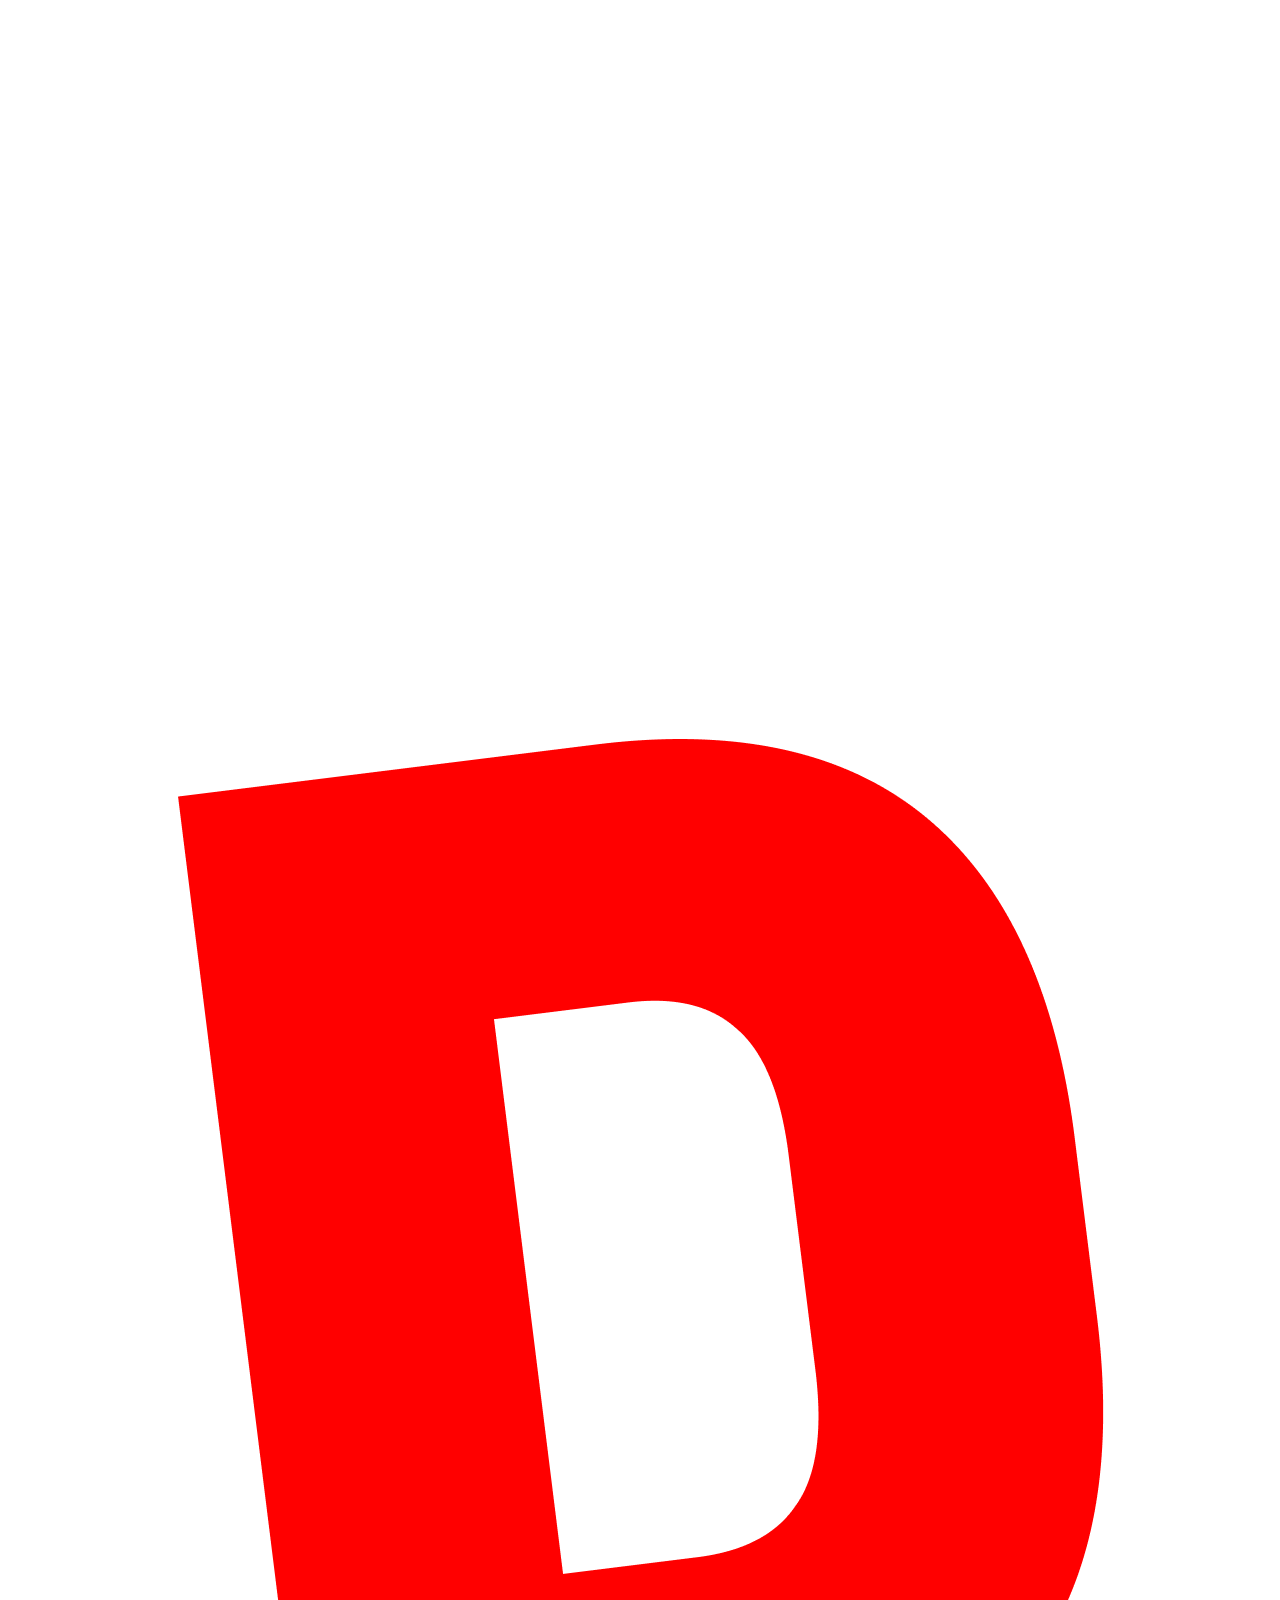
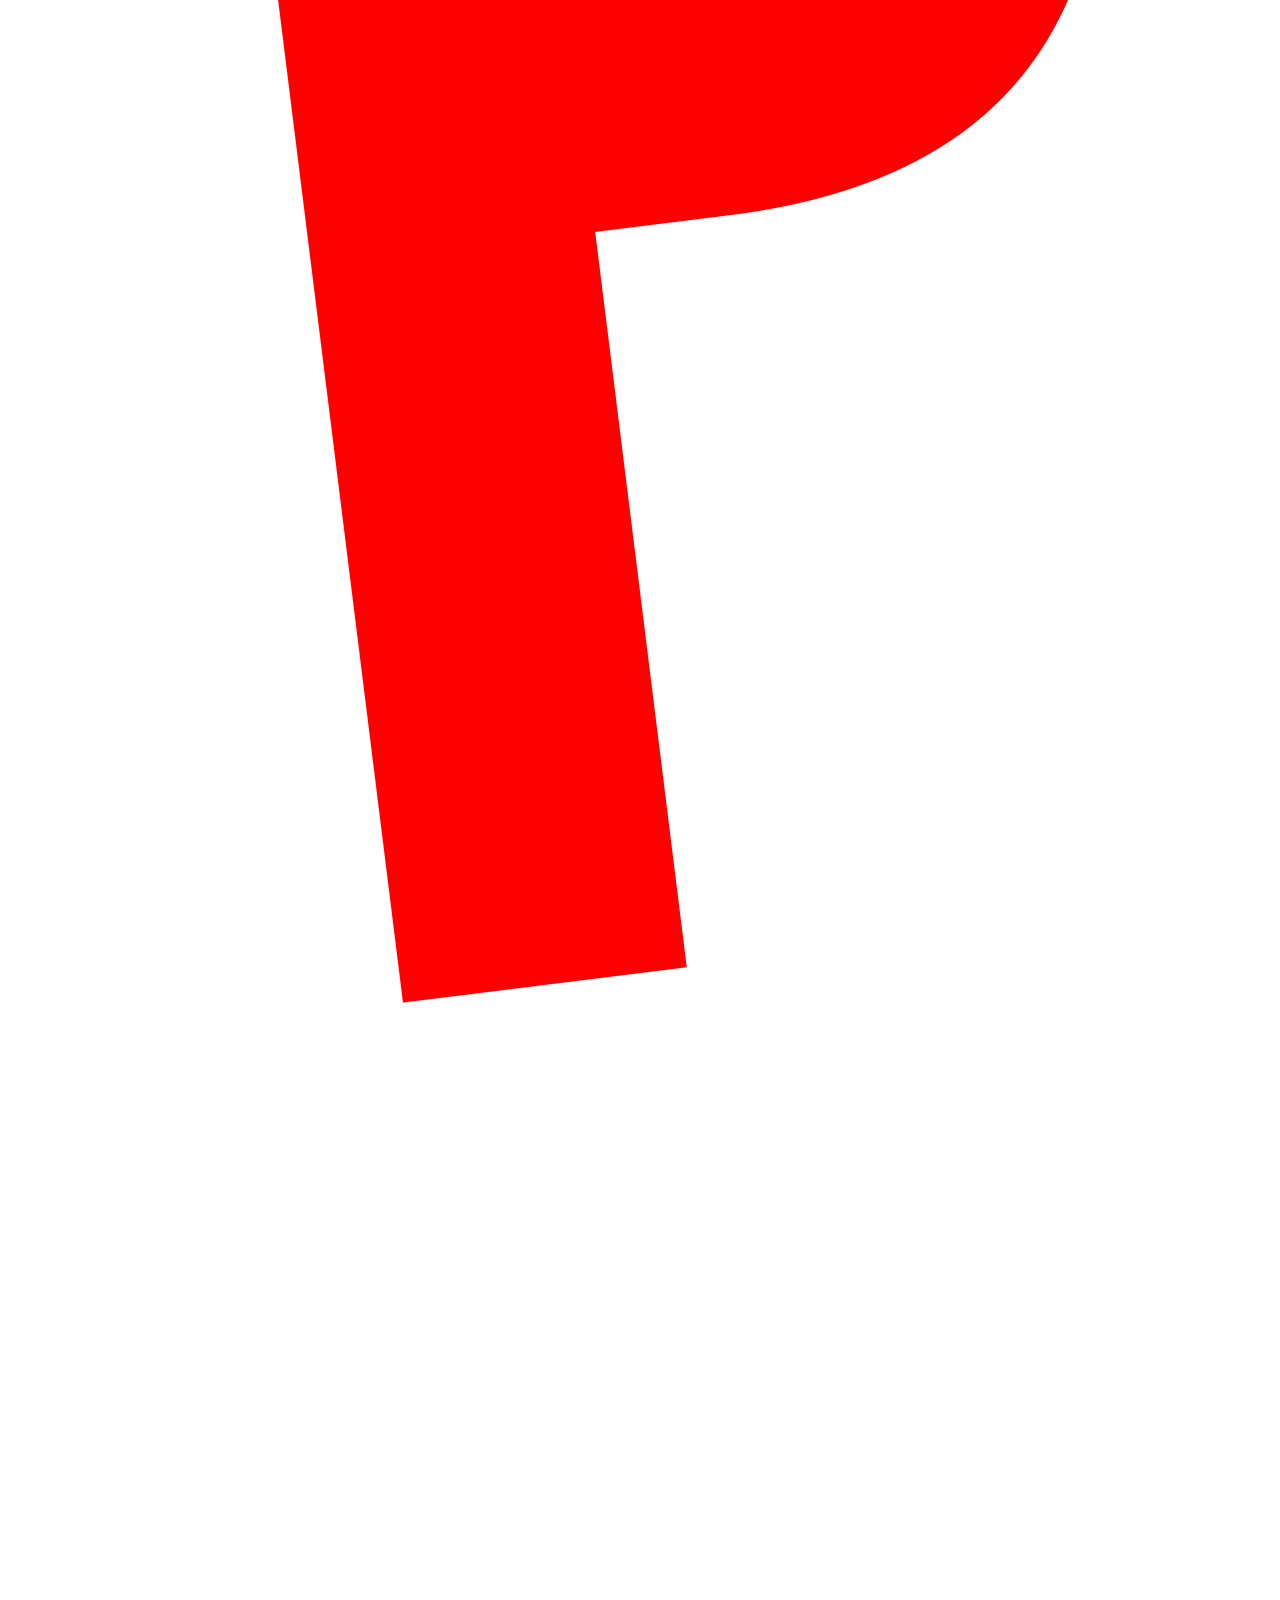
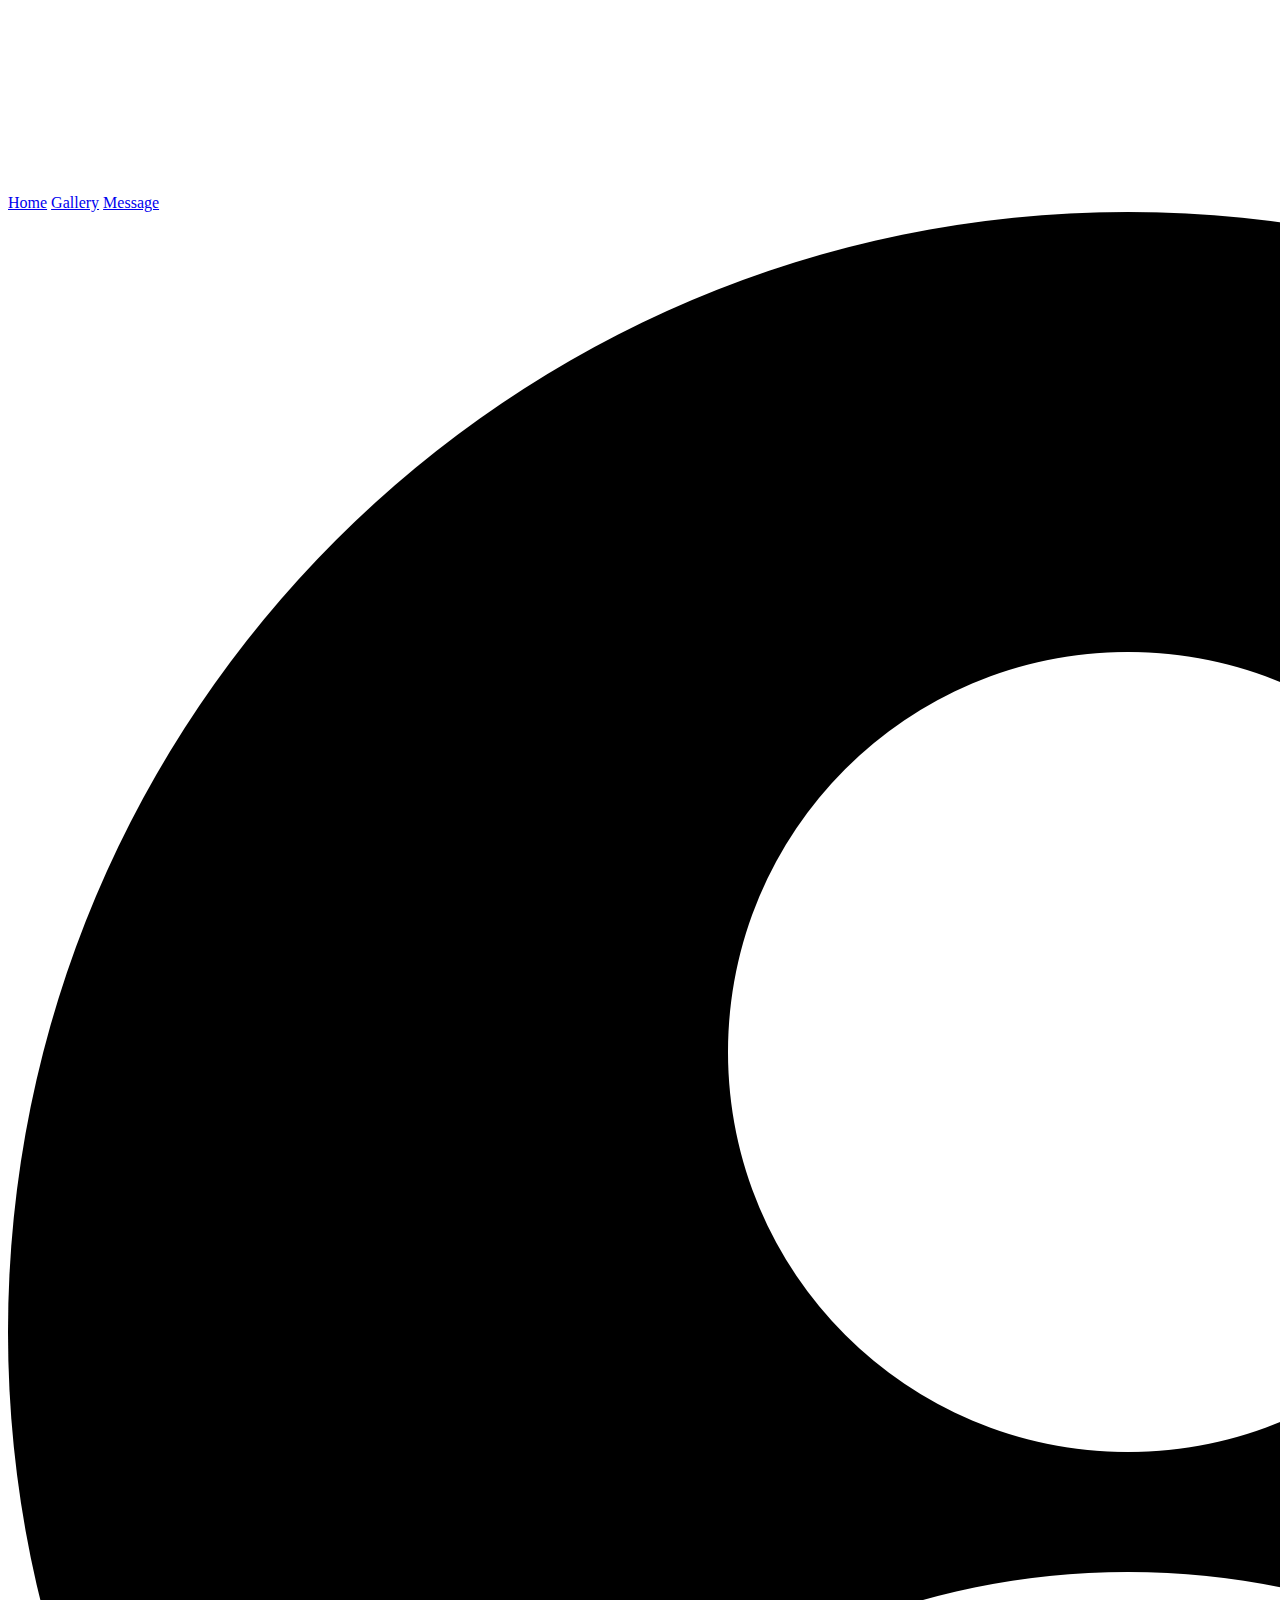
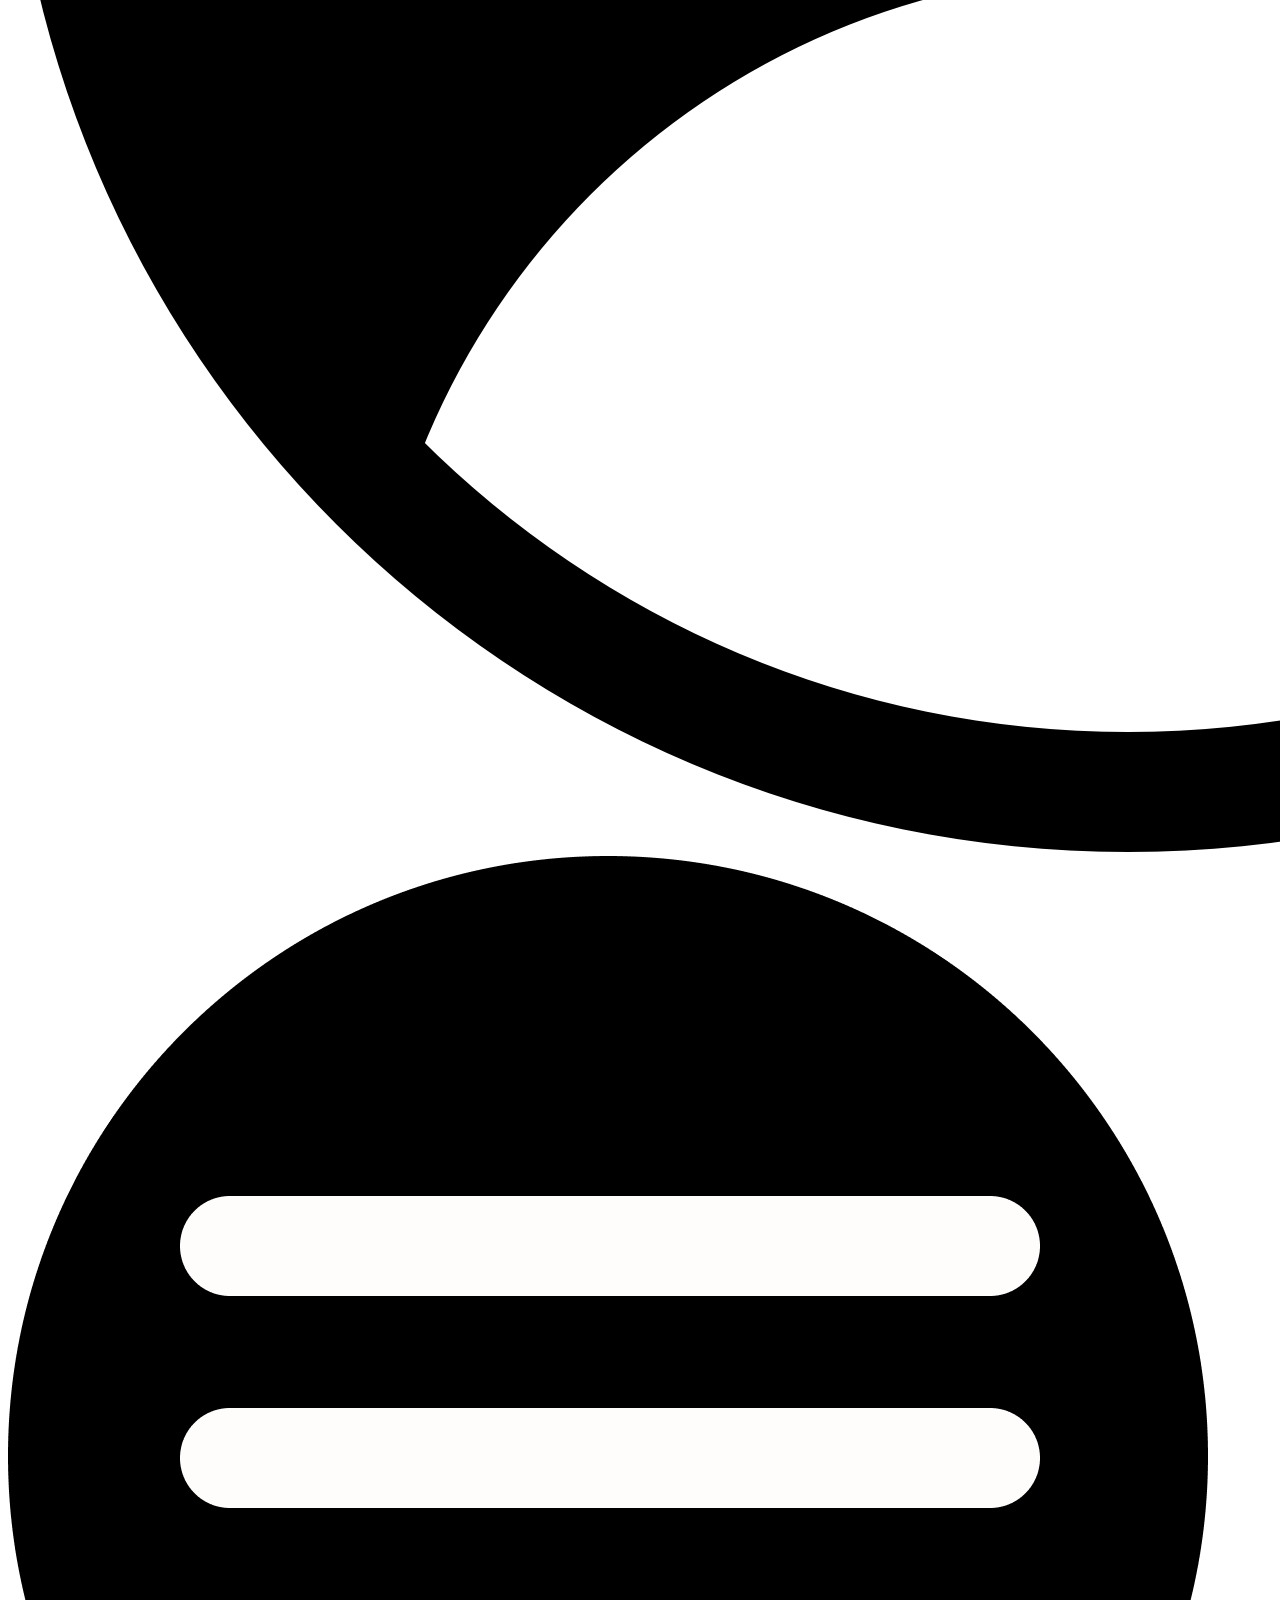
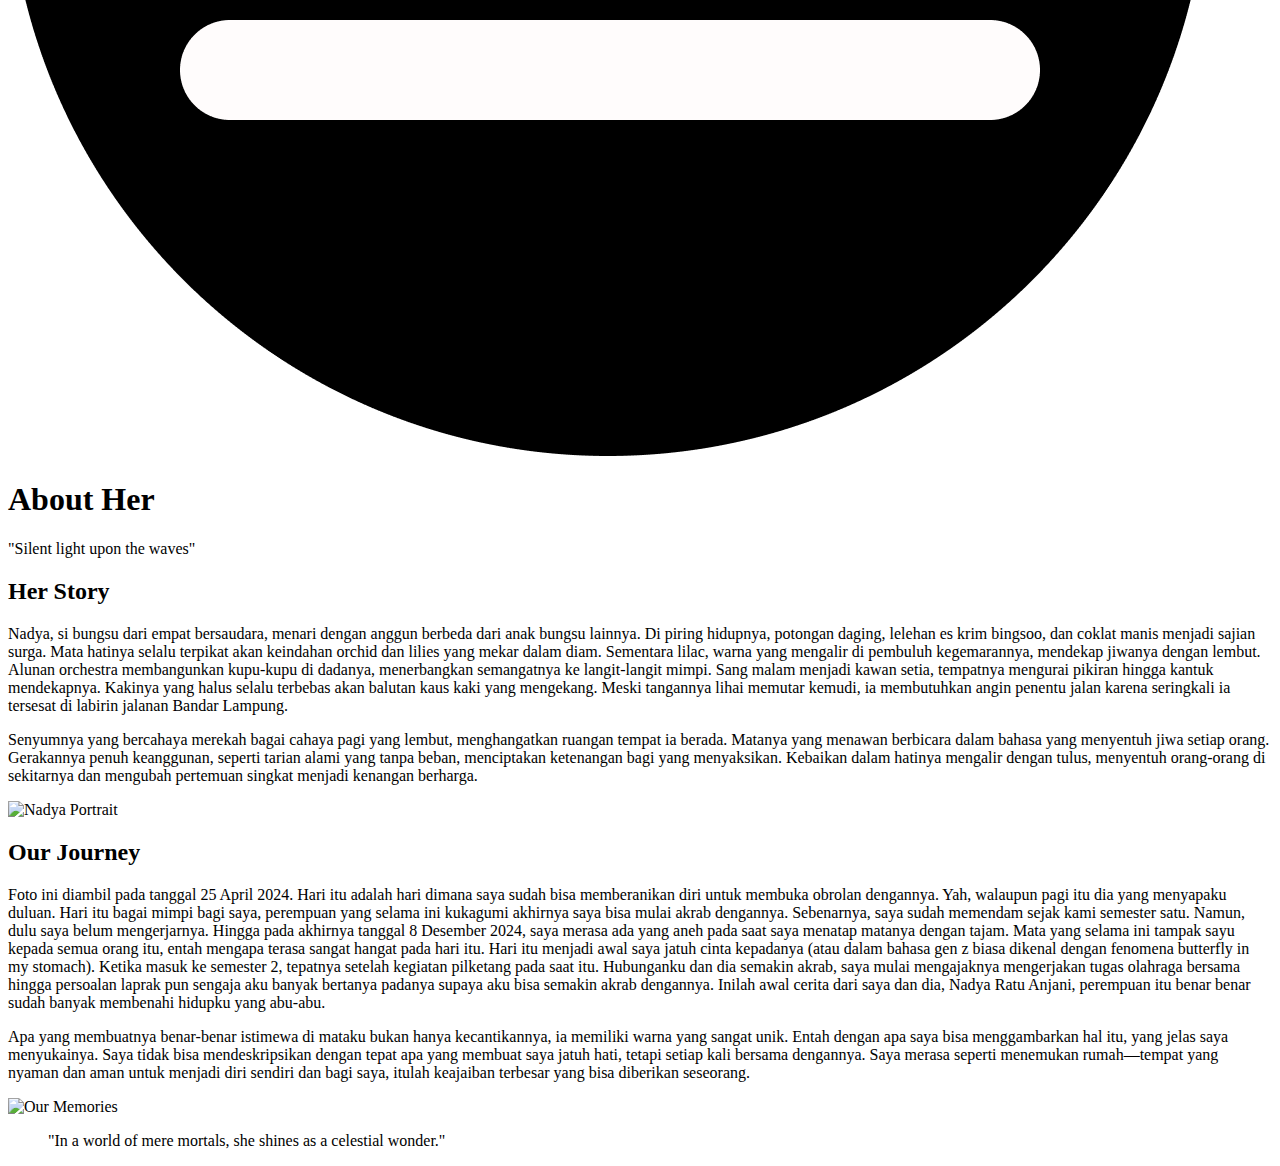
==== abouther.html @ 5d80d164 "Add files via upload" ====
<!DOCTYPE html>
<html lang="en">
  <head>
    <meta charset="UTF-8" />
    <meta name="viewport" content="width=device-width, initial-scale=1.0" />
    <link rel="stylesheet" href="css/style.css" />
    <link rel="stylesheet" href="css/abouther.css" />
    <title>About Her - Payoflix</title>
  </head>
  <body>
    <nav class="navbar">
      <div class="nav-left">
        <img src="images/Icon.png" alt="Netflix" class="netflix-logo" />
        <div class="nav-links">
          <a href="index.html">Home</a>
          <a href="gallery.html">Gallery</a>
          <a href="message.html">Message</a>
        </div>
      </div>
      <div class="nav-right">
        <img
          src="images/user.png"
          alt="Profile"
          class="profile-img"
          style="cursor: pointer"
        />
        <img src="images/menu.png" class="menu" />
      </div>
    </nav>

    <div class="about-container">
      <div class="about-header">
        <h1 class="about-title">About Her</h1>
        <div class="about-subtitle">"Silent light upon the waves"</div>
      </div>

      <div class="about-content">
        <div class="about-section">
          <div class="about-text">
            <h2>Her Story</h2>
            <p>
              Nadya, si bungsu dari empat bersaudara, menari dengan anggun berbeda dari anak bungsu lainnya. Di piring hidupnya, potongan daging, lelehan es krim bingsoo, dan coklat manis menjadi sajian surga. Mata hatinya selalu terpikat akan keindahan orchid dan lilies yang mekar dalam diam. Sementara lilac, warna yang mengalir di pembuluh kegemarannya, mendekap jiwanya dengan lembut. Alunan orchestra membangunkan kupu-kupu di dadanya, menerbangkan semangatnya ke langit-langit mimpi. Sang malam menjadi kawan setia, tempatnya mengurai pikiran hingga kantuk mendekapnya. Kakinya yang halus selalu terbebas akan balutan kaus kaki yang mengekang. Meski tangannya lihai memutar kemudi, ia membutuhkan angin penentu jalan karena seringkali ia tersesat di labirin jalanan Bandar Lampung.
            <p>
              Senyumnya yang bercahaya merekah bagai cahaya pagi yang lembut, menghangatkan ruangan tempat ia berada. Matanya yang menawan berbicara dalam bahasa yang menyentuh jiwa setiap orang. Gerakannya penuh keanggunan, seperti tarian alami yang tanpa beban, menciptakan ketenangan bagi yang menyaksikan. Kebaikan dalam hatinya mengalir dengan tulus, menyentuh orang-orang di sekitarnya dan mengubah pertemuan singkat menjadi kenangan berharga.
          </div>
          <div class="about-image">
            <img src="images/about her/1.jpg" alt="Nadya Portrait" />
          </div>
        </div>

        <div class="about-section reverse">
          <div class="about-text">
            <h2>Our Journey</h2>
            <p>
              Foto ini diambil pada tanggal 25 April 2024. Hari itu adalah hari dimana saya sudah bisa memberanikan diri untuk membuka obrolan dengannya. Yah, walaupun pagi itu dia yang menyapaku duluan. Hari itu bagai mimpi bagi saya, perempuan yang selama ini kukagumi akhirnya saya bisa mulai akrab dengannya. Sebenarnya, saya sudah memendam sejak kami semester satu. Namun, dulu saya belum mengerjarnya. Hingga pada akhirnya tanggal 8 Desember 2024, saya merasa ada yang aneh pada saat saya menatap matanya dengan tajam. Mata yang selama ini tampak sayu kepada semua orang itu, entah mengapa terasa sangat hangat pada hari itu. Hari itu menjadi awal saya jatuh cinta kepadanya (atau dalam bahasa gen z biasa dikenal dengan fenomena butterfly in my stomach). Ketika masuk ke semester 2, tepatnya setelah kegiatan pilketang pada saat itu. Hubunganku dan dia semakin akrab, saya mulai mengajaknya mengerjakan tugas olahraga bersama hingga persoalan laprak pun sengaja aku banyak bertanya padanya supaya aku bisa semakin akrab dengannya. Inilah awal cerita dari saya dan dia, Nadya Ratu Anjani, perempuan itu benar benar sudah banyak membenahi hidupku yang abu-abu.
            </p>
            <p>
              Apa yang membuatnya benar-benar istimewa di mataku bukan hanya kecantikannya, ia memiliki warna yang sangat unik. Entah dengan apa saya bisa menggambarkan hal itu, yang jelas saya menyukainya. Saya tidak bisa mendeskripsikan dengan tepat apa yang membuat saya jatuh hati, tetapi setiap kali bersama dengannya. Saya merasa seperti menemukan rumah—tempat yang nyaman dan aman untuk menjadi diri sendiri dan bagi saya, itulah keajaiban terbesar yang bisa diberikan seseorang.
            </p>
          </div>
          <div class="about-image">
            <img src="images/about her/2.jpg" alt="Our Memories" />
          </div>
        </div>

        <div class="about-quote">
          <blockquote>
            "In a world of mere mortals, she shines as a celestial wonder."
          </blockquote>
        </div>
      </div>
    </div>

    <script src="js/script.js"></script>
  </body>
</html>
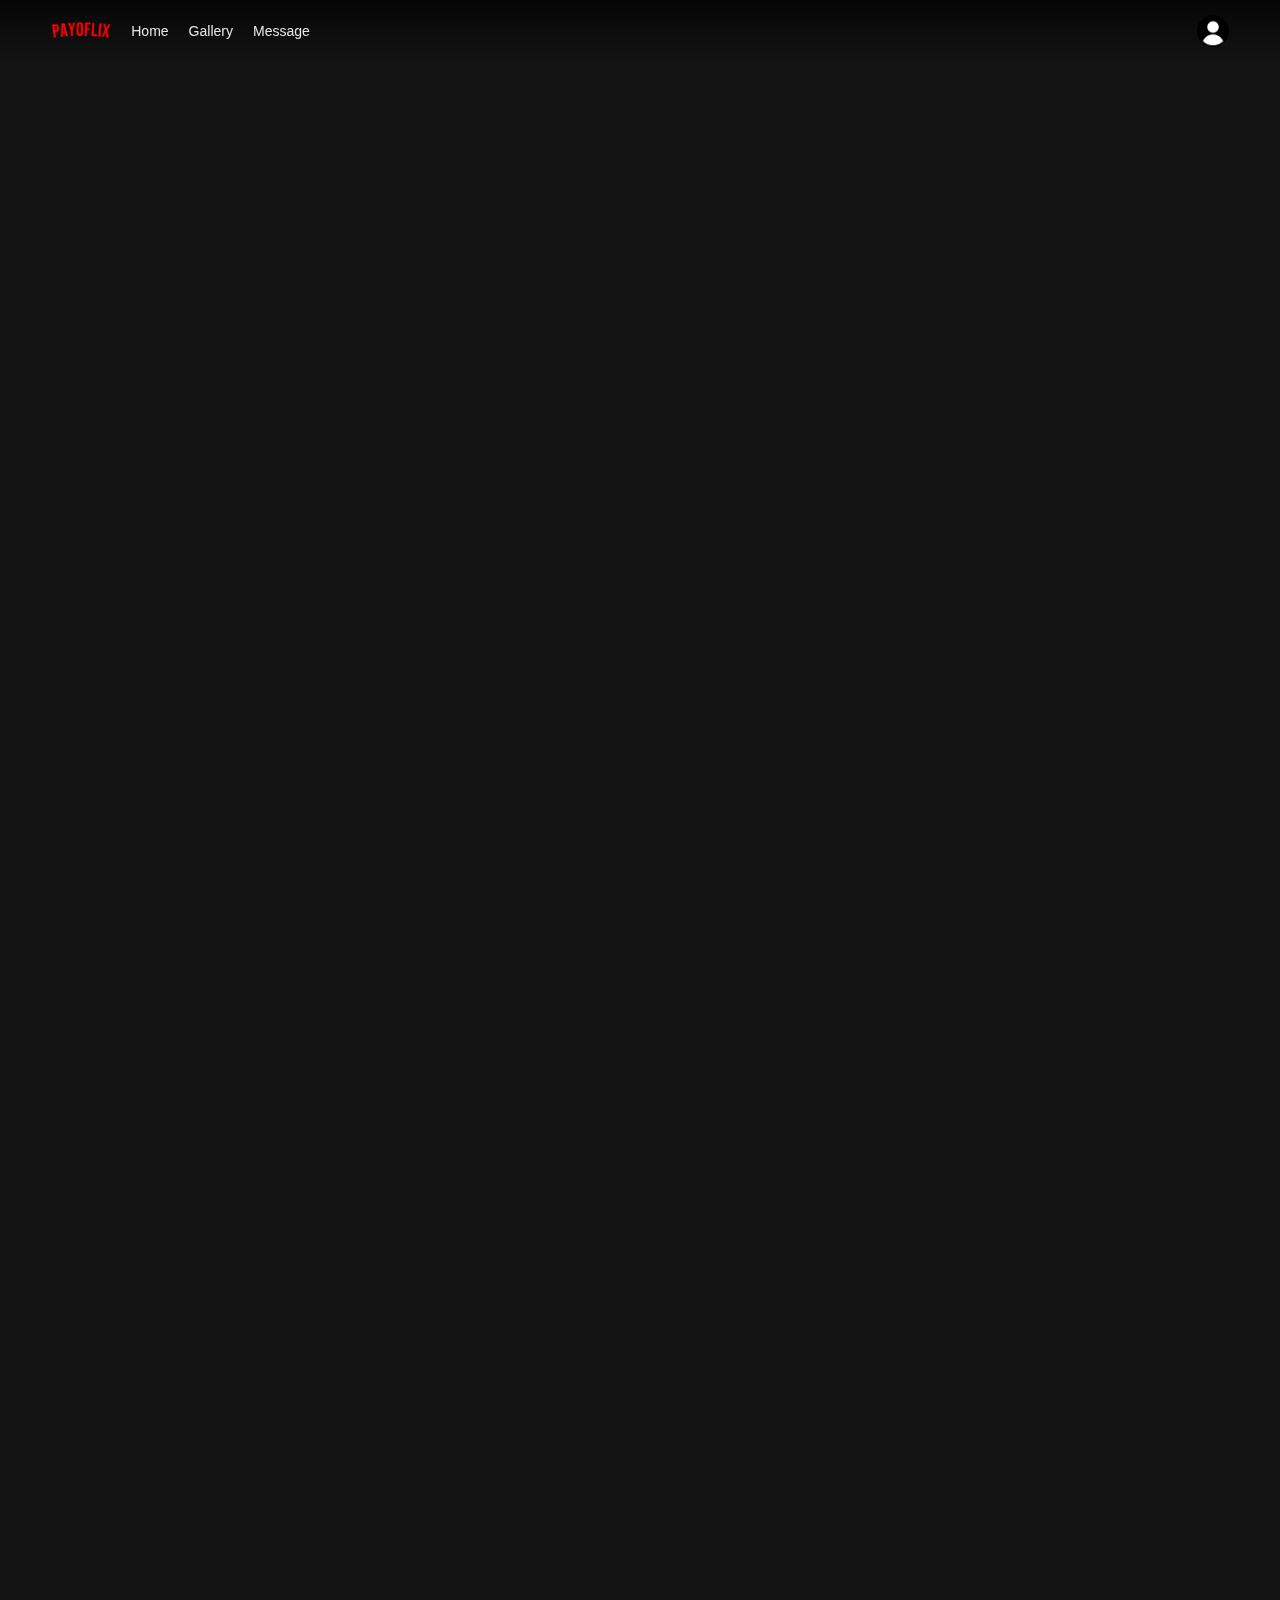
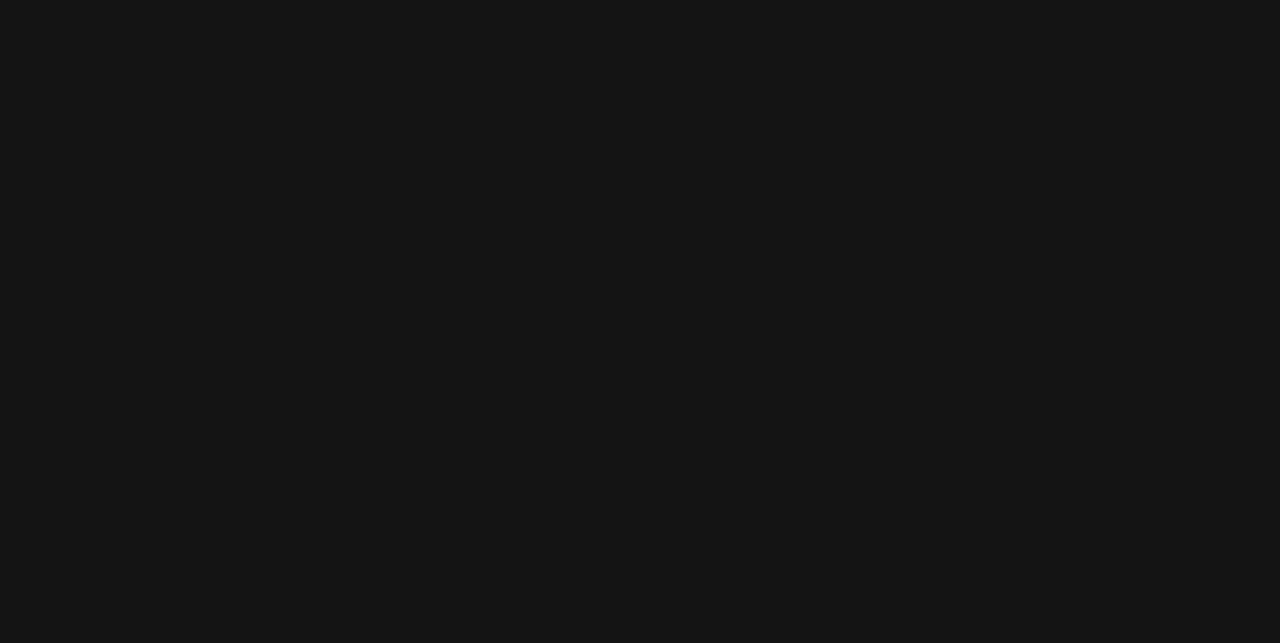
==== commit 3e555d61: "Update abouther.html" ====
--- a/abouther.html
+++ b/abouther.html
@@ -52,7 +52,7 @@
           <div class="about-text">
             <h2>Our Journey</h2>
             <p>
-              Foto ini diambil pada tanggal 25 April 2024. Hari itu adalah hari dimana saya sudah bisa memberanikan diri untuk membuka obrolan dengannya. Yah, walaupun pagi itu dia yang menyapaku duluan. Hari itu bagai mimpi bagi saya, perempuan yang selama ini kukagumi akhirnya saya bisa mulai akrab dengannya. Sebenarnya, saya sudah memendam sejak kami semester satu. Namun, dulu saya belum mengerjarnya. Hingga pada akhirnya tanggal 8 Desember 2024, saya merasa ada yang aneh pada saat saya menatap matanya dengan tajam. Mata yang selama ini tampak sayu kepada semua orang itu, entah mengapa terasa sangat hangat pada hari itu. Hari itu menjadi awal saya jatuh cinta kepadanya (atau dalam bahasa gen z biasa dikenal dengan fenomena butterfly in my stomach). Ketika masuk ke semester 2, tepatnya setelah kegiatan pilketang pada saat itu. Hubunganku dan dia semakin akrab, saya mulai mengajaknya mengerjakan tugas olahraga bersama hingga persoalan laprak pun sengaja aku banyak bertanya padanya supaya aku bisa semakin akrab dengannya. Inilah awal cerita dari saya dan dia, Nadya Ratu Anjani, perempuan itu benar benar sudah banyak membenahi hidupku yang abu-abu.
+              Foto ini diambil pada tanggal 25 April 2023. Hari itu adalah hari dimana saya sudah bisa memberanikan diri untuk membuka obrolan dengannya. Yah, walaupun pagi itu dia yang menyapaku duluan. Hari itu bagai mimpi bagi saya, perempuan yang selama ini kukagumi akhirnya saya bisa mulai akrab dengannya. Sebenarnya, saya sudah memendam sejak kami semester satu. Namun, dulu saya belum mengerjarnya. Hingga pada akhirnya tanggal 8 Desember 2023, saya merasa ada yang aneh pada saat saya menatap matanya dengan tajam. Mata yang selama ini tampak sayu kepada semua orang itu, entah mengapa terasa sangat hangat pada hari itu. Hari itu menjadi awal saya jatuh cinta kepadanya (atau dalam bahasa gen z biasa dikenal dengan fenomena butterfly in my stomach). Ketika masuk ke semester 2, tepatnya setelah kegiatan pilketang pada saat itu. Hubunganku dan dia semakin akrab, saya mulai mengajaknya mengerjakan tugas olahraga bersama hingga persoalan laprak pun sengaja aku banyak bertanya padanya supaya aku bisa semakin akrab dengannya. Inilah awal cerita dari saya dan dia, Nadya Ratu Anjani, perempuan itu benar benar sudah banyak membenahi hidupku yang abu-abu.
             </p>
             <p>
               Apa yang membuatnya benar-benar istimewa di mataku bukan hanya kecantikannya, ia memiliki warna yang sangat unik. Entah dengan apa saya bisa menggambarkan hal itu, yang jelas saya menyukainya. Saya tidak bisa mendeskripsikan dengan tepat apa yang membuat saya jatuh hati, tetapi setiap kali bersama dengannya. Saya merasa seperti menemukan rumah—tempat yang nyaman dan aman untuk menjadi diri sendiri dan bagi saya, itulah keajaiban terbesar yang bisa diberikan seseorang.
@@ -73,4 +73,4 @@
 
     <script src="js/script.js"></script>
   </body>
-</html>+</html>
--- a/css/style.css
+++ b/css/style.css
@@ -0,0 +1,269 @@
+* {
+  margin: 0;
+  padding: 0;
+  box-sizing: border-box;
+  font-family: Arial, sans-serif;
+}
+
+body {
+  background-color: #141414;
+  color: white;
+  overflow-x: hidden;
+}
+
+.navbar {
+  position: fixed;
+  top: 0;
+  width: 100%;
+  padding: 15px 4%;
+  display: flex;
+  justify-content: space-between;
+  align-items: center;
+  z-index: 1000;
+  background: linear-gradient(
+    to bottom,
+    rgba(0, 0, 0, 0.7) 0%,
+    rgba(0, 0, 0, 0) 100%
+  );
+}
+
+.nav-left {
+  display: flex;
+  align-items: center;
+  gap: 20px;
+}
+
+.nav-right {
+  display: flex;
+  align-items: center;
+  gap: 20px;
+}
+
+.netflix-logo {
+  height: 25px;
+  width: auto;
+  object-fit: contain;
+}
+
+.nav-links {
+  display: flex;
+  gap: 20px;
+}
+
+.nav-links a {
+  color: #e5e5e5;
+  text-decoration: none;
+  font-size: 14px;
+}
+
+.profile-img {
+  width: 32px;
+  height: 32px;
+  border-radius: 4px;
+  object-fit: cover;
+}
+
+.menu {
+  display: none;
+  width: 32px;
+  height: 32px;
+  border-radius: 4px;
+  object-fit: cover;
+}
+
+.hero {
+  position: relative;
+  height: 80vh;
+  min-height: 400px;
+  padding: 0 4%;
+  display: flex;
+  align-items: center;
+  transition: background 0.5s ease;
+  background: linear-gradient(to top, #141414, transparent),
+    linear-gradient(to right, rgba(0, 0, 0, 0.8), transparent),
+    url("/api/placeholder/1920/1080") center/cover;
+  background-position: center;
+  background-size: cover;
+  background-repeat: no-repeat;
+}
+
+.hero-content {
+  max-width: 600px;
+  margin-top: 60px;
+  opacity: 1;
+  transition: opacity 0.3s ease;
+}
+
+.hero-title {
+  font-size: clamp(2em, 5vw, 3em);
+  margin-bottom: 20px;
+}
+
+.hero-description {
+  font-size: clamp(1em, 2vw, 1.2em);
+  margin-bottom: 20px;
+  color: #e5e5e5;
+}
+
+.hero-buttons {
+  display: flex;
+  gap: 10px;
+}
+
+.btn {
+  padding: clamp(8px, 2vw, 10px) clamp(16px, 3vw, 20px);
+  border-radius: 4px;
+  font-weight: bold;
+  cursor: pointer;
+  border: none;
+  font-size: clamp(0.9em, 1.5vw, 1.1em);
+}
+
+.btn-play {
+  background-color: white;
+  color: black;
+}
+
+.btn-more {
+  background-color: rgba(109, 109, 110, 0.7);
+  color: white;
+}
+
+.content-row {
+  width: 100%;
+  position: relative;
+  padding: 20px 0;
+}
+
+.row-header {
+  padding: 20px 4%;
+  display: flex;
+  justify-content: space-between;
+  align-items: center;
+}
+
+.row-title {
+  font-size: clamp(1.2em, 2.5vw, 1.5em);
+}
+
+.slider-container {
+  position: relative;
+  width: 100%;
+}
+
+.thumbnails {
+  display: flex;
+  gap: 10px;
+  padding: 20px 4%;
+  overflow-x: auto;
+  scroll-behavior: smooth;
+  -webkit-overflow-scrolling: touch;
+  scrollbar-width: none;
+  -ms-overflow-style: none;
+}
+
+.thumbnails::-webkit-scrollbar {
+  display: none;
+}
+
+.thumbnail {
+  flex: 0 0 auto;
+  width: clamp(140px, 25vw, 200px);
+  aspect-ratio: 2/3;
+  border-radius: 4px;
+  transition: transform 0.3s;
+  cursor: pointer;
+  object-fit: cover;
+}
+
+.thumbnail:hover {
+  transform: scale(1.05);
+}
+
+.slider-button {
+  position: absolute;
+  top: 50%;
+  transform: translateY(-50%);
+  width: 40px;
+  height: 100%;
+  background: rgba(0, 0, 0, 0.5);
+  border: none;
+  cursor: pointer;
+  z-index: 100;
+  display: flex;
+  align-items: center;
+  justify-content: center;
+  opacity: 0;
+  transition: opacity 0.3s;
+}
+
+.slider-button:hover {
+  opacity: 1;
+  background: rgba(0, 0, 0, 0.7);
+}
+
+.slider-button.prev {
+  left: 0;
+}
+
+.slider-button.next {
+  right: 0;
+}
+
+.slider-button::after {
+  content: "";
+  width: 15px;
+  height: 15px;
+  border-top: 3px solid white;
+  border-right: 3px solid white;
+}
+
+.slider-button.prev::after {
+  transform: rotate(-135deg);
+  margin-left: 8px;
+}
+
+.slider-button.next::after {
+  transform: rotate(45deg);
+  margin-right: 8px;
+}
+
+.fade {
+  opacity: 0;
+}
+
+@media (max-width: 768px) {
+  .nav-links {
+    position: fixed;
+    top: 60px;
+    left: -100%;
+    width: 100%;
+    height: calc(100vh - 60px);
+    background: rgba(0, 0, 0, 0.9);
+    flex-direction: column;
+    padding: 20px;
+    transition: 0.3s ease-in-out;
+  }
+
+  .nav-links.active {
+    left: 0;
+  }
+
+  .nav-links a {
+    font-size: 18px;
+    padding: 15px 0;
+  }
+
+  .menu {
+    display: block;
+    cursor: pointer;
+  }
+
+  .thumbnails {
+    padding: 20px 20px;
+  }
+
+  .slider-button {
+    width: 40px;
+  }
+}
--- a/css/abouther.css
+++ b/css/abouther.css
@@ -0,0 +1,214 @@
+* {
+  margin: 0;
+  padding: 0;
+  box-sizing: border-box;
+  font-family: Arial, sans-serif;
+}
+
+body {
+  background-color: #141414;
+  color: white;
+  overflow-x: hidden;
+}
+
+.about-container {
+  padding: 100px 4% 50px;
+  max-width: 1200px;
+  margin: 0 auto;
+}
+
+.about-header {
+  text-align: center;
+  margin-bottom: 60px;
+  opacity: 0;
+  animation: fadeIn 1s ease forwards;
+}
+
+.about-title {
+  font-size: clamp(2em, 5vw, 3em);
+  margin-bottom: 15px;
+}
+
+.about-subtitle {
+  font-size: clamp(1em, 2vw, 1.2em);
+  color: #e5e5e5;
+  position: relative;
+  display: inline-block;
+  padding-bottom: 10px;
+}
+
+.about-subtitle::after {
+  content: "";
+  position: absolute;
+  bottom: 0;
+  left: 50%;
+  transform: translateX(-50%);
+  width: 80px;
+  height: 3px;
+  background: #e50914;
+}
+
+.about-content {
+  display: flex;
+  flex-direction: column;
+  gap: 60px;
+}
+
+.about-section {
+  display: flex;
+  gap: 40px;
+  align-items: center;
+  opacity: 0;
+  animation: fadeInUp 1s ease forwards;
+  animation-delay: 0.3s;
+}
+
+.about-section.reverse {
+  flex-direction: row-reverse;
+  animation-delay: 0.6s;
+}
+
+.about-text {
+  flex: 1;
+}
+
+.about-text h2 {
+  font-size: clamp(1.5em, 3vw, 2em);
+  margin-bottom: 20px;
+  position: relative;
+  padding-bottom: 15px;
+}
+
+.about-text h2::after {
+  content: "";
+  position: absolute;
+  bottom: 0;
+  left: 0;
+  width: 60px;
+  height: 3px;
+  background: #e50914;
+}
+
+.about-text p {
+  font-size: clamp(1em, 1.5vw, 1.1em);
+  line-height: 1.6;
+  margin-bottom: 20px;
+  color: #e5e5e5;
+}
+
+.about-image {
+  flex: 1;
+  border-radius: 8px;
+  overflow: hidden;
+  box-shadow: 0 10px 30px rgba(0, 0, 0, 0.5);
+  transform: scale(0.95);
+  transition: transform 0.5s ease;
+}
+
+.about-image:hover {
+  transform: scale(1);
+}
+
+.about-image img {
+  width: 100%;
+  height: 100%;
+  object-fit: cover;
+  transition: transform 0.5s ease;
+}
+
+.about-image:hover img {
+  transform: scale(1.05);
+}
+
+.about-quote {
+  padding: 40px 0;
+  text-align: center;
+  max-width: 800px;
+  margin: 0 auto;
+  opacity: 0;
+  animation: fadeIn 1s ease forwards;
+  animation-delay: 0.9s;
+}
+
+.about-quote blockquote {
+  font-size: clamp(1.5em, 3vw, 2.5em);
+  font-style: italic;
+  position: relative;
+  padding: 20px 40px;
+}
+
+.about-quote blockquote::before,
+.about-quote blockquote::after {
+  content: '"';
+  font-size: 60px;
+  color: #e50914;
+  position: absolute;
+  opacity: 0.4;
+}
+
+.about-quote blockquote::before {
+  top: -10px;
+  left: 0;
+}
+
+.about-quote blockquote::after {
+  bottom: -30px;
+  right: 0;
+}
+
+@keyframes fadeIn {
+  to {
+    opacity: 1;
+  }
+}
+
+@keyframes fadeInUp {
+  from {
+    opacity: 0;
+    transform: translateY(40px);
+  }
+  to {
+    opacity: 1;
+    transform: translateY(0);
+  }
+}
+
+/* Media Queries */
+@media (max-width: 768px) {
+  .about-section,
+  .about-section.reverse {
+    flex-direction: column;
+    gap: 30px;
+  }
+
+  .about-image {
+    width: 100%;
+  }
+
+  .about-container {
+    padding: 80px 4% 40px;
+  }
+
+  .about-quote blockquote {
+    padding: 10px 20px;
+  }
+}
+
+@media (max-width: 480px) {
+  .about-header {
+    margin-bottom: 40px;
+  }
+
+  .about-content {
+    gap: 40px;
+  }
+
+  .about-text h2 {
+    margin-bottom: 15px;
+    padding-bottom: 10px;
+  }
+
+  .about-text p {
+    margin-bottom: 15px;
+  }
+}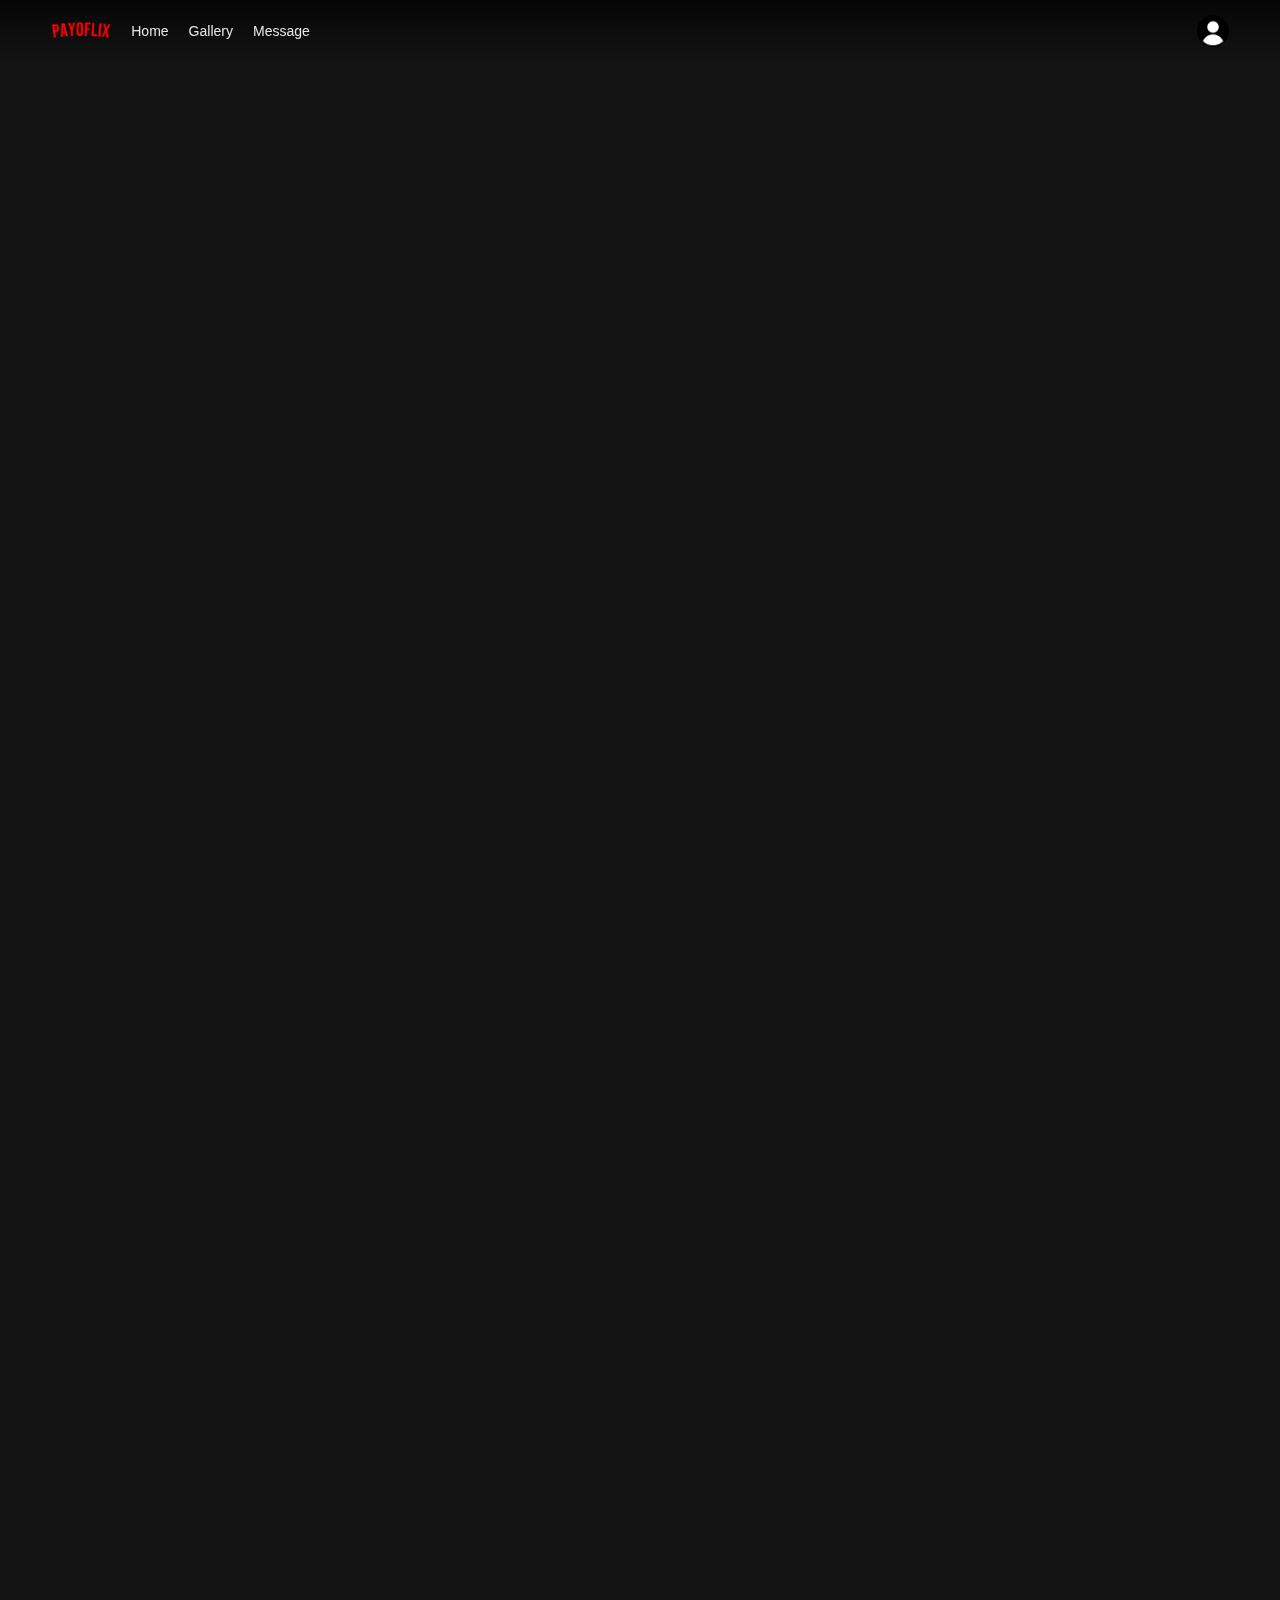
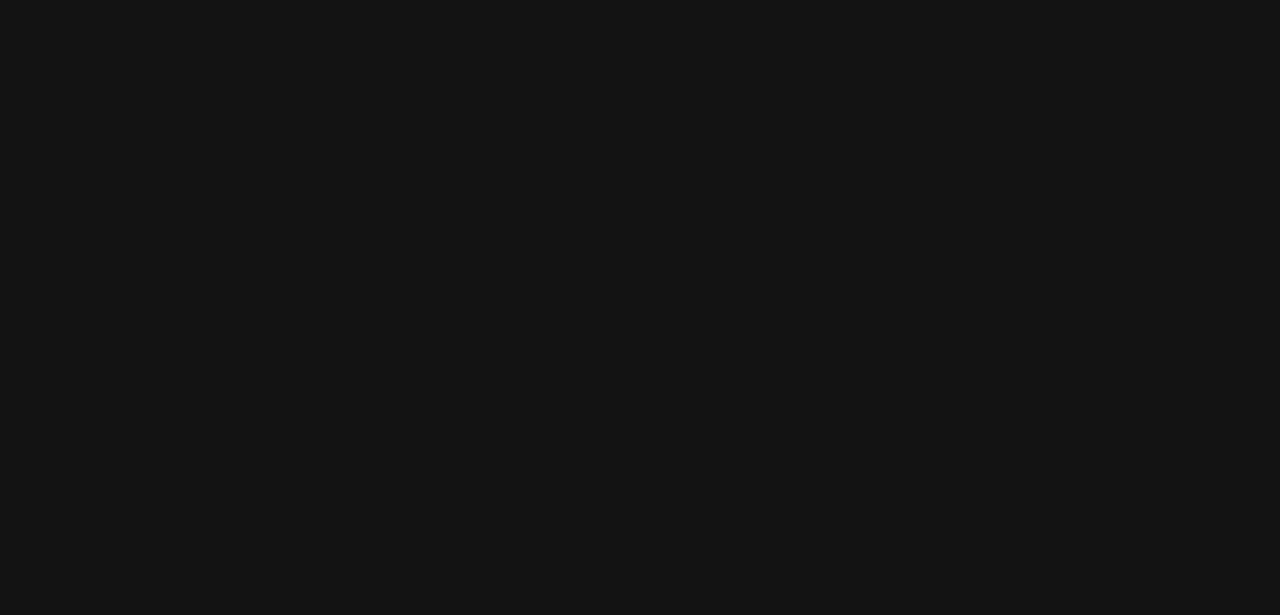
==== commit 3f34ccb9: "Update abouther.html" ====
--- a/abouther.html
+++ b/abouther.html
@@ -52,7 +52,7 @@
           <div class="about-text">
             <h2>Our Journey</h2>
             <p>
-              Foto ini diambil pada tanggal 25 April 2023. Hari itu adalah hari dimana saya sudah bisa memberanikan diri untuk membuka obrolan dengannya. Yah, walaupun pagi itu dia yang menyapaku duluan. Hari itu bagai mimpi bagi saya, perempuan yang selama ini kukagumi akhirnya saya bisa mulai akrab dengannya. Sebenarnya, saya sudah memendam sejak kami semester satu. Namun, dulu saya belum mengerjarnya. Hingga pada akhirnya tanggal 8 Desember 2023, saya merasa ada yang aneh pada saat saya menatap matanya dengan tajam. Mata yang selama ini tampak sayu kepada semua orang itu, entah mengapa terasa sangat hangat pada hari itu. Hari itu menjadi awal saya jatuh cinta kepadanya (atau dalam bahasa gen z biasa dikenal dengan fenomena butterfly in my stomach). Ketika masuk ke semester 2, tepatnya setelah kegiatan pilketang pada saat itu. Hubunganku dan dia semakin akrab, saya mulai mengajaknya mengerjakan tugas olahraga bersama hingga persoalan laprak pun sengaja aku banyak bertanya padanya supaya aku bisa semakin akrab dengannya. Inilah awal cerita dari saya dan dia, Nadya Ratu Anjani, perempuan itu benar benar sudah banyak membenahi hidupku yang abu-abu.
+              Foto ini diambil pada tanggal 25 April 2024. Hari itu adalah hari dimana saya sudah bisa memberanikan diri untuk membuka obrolan dengannya. Yah, walaupun pagi itu dia yang menyapaku duluan. Hari itu bagai mimpi bagiku, perempuan yang selama ini kukagumi akhirnya saya bisa mulai akrab dengannya. Sebenarnya, saya sudah memendam sejak kami semester satu. Namun, dulu saya belum mengerjarnya. Hingga pada akhirnya tanggal 8 Desember 2023, saya merasa ada yang aneh pada saat saya menatap matanya dengan tajam. Mata yang selama ini tampak sayu kepada semua orang itu, entah mengapa terasa sangat hangat pada hari itu. Hari itu menjadi awal saya jatuh cinta kepadanya (atau dalam bahasa gen z biasa dikenal dengan fenomena butterfly in my stomach). Ketika masuk ke semester 2, tepatnya setelah kegiatan pilketang pada saat itu. Hubunganku dan dia semakin akrab, saya mulai mengajaknya mengerjakan tugas olahraga bersama hingga persoalan laprak pun sengaja banyak bertanya padanya supaya saya bisa semakin akrab dengannya. Inilah awal cerita dari saya dan dia, Nadya Ratu Anjani, perempuan itu benar benar sudah banyak membenahi hidupku yang abu-abu.
             </p>
             <p>
               Apa yang membuatnya benar-benar istimewa di mataku bukan hanya kecantikannya, ia memiliki warna yang sangat unik. Entah dengan apa saya bisa menggambarkan hal itu, yang jelas saya menyukainya. Saya tidak bisa mendeskripsikan dengan tepat apa yang membuat saya jatuh hati, tetapi setiap kali bersama dengannya. Saya merasa seperti menemukan rumah—tempat yang nyaman dan aman untuk menjadi diri sendiri dan bagi saya, itulah keajaiban terbesar yang bisa diberikan seseorang.
